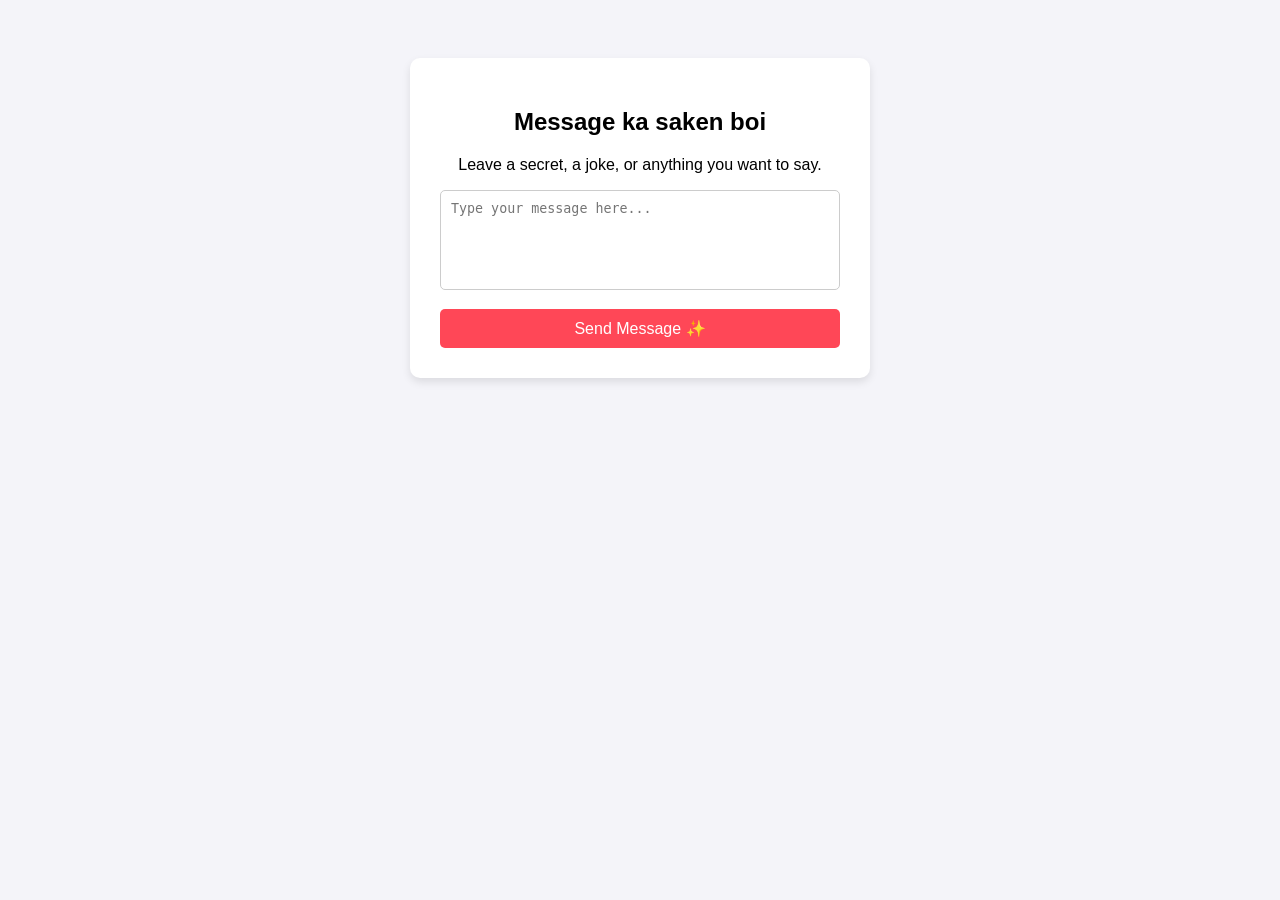
==== index.html @ f84fead3 "save" ====
<!DOCTYPE html>
<html lang="en">
<head>
    <meta charset="UTF-8">
    <meta name="viewport" content="width=device-width, initial-scale=1.0">
    <title>Send Me Random Messages!</title>
    <style>
        body { 
        font-family: Arial, sans-serif; 
        text-align: center; 
        padding: 50px; 
        background-color: #f4f4f9; 
    }
        .container { 
        max-width: 400px; 
        margin: 0 auto; 
        background: white; 
        padding: 30px; 
        border-radius: 10px; 
        box-shadow: 0 4px 8px rgba(0,0,0,0.1); 
    }
        textarea { 
        width: 100%; 
        height: 100px; 
        margin-bottom: 15px; 
        padding: 10px; 
        border-radius: 5px; 
        border: 1px solid #ccc; 
        resize: none; 
        box-sizing: border-box; 
    }
        button { 
        background-color: #ff4757; 
        color: white; 
        border: none; 
        padding: 10px 20px; 
        border-radius: 5px; 
        cursor: pointer; 
        font-size: 16px; 
        width: 100%; 
    }
        button:hover { 
        background-color: #e84118; 
    }
    </style>
</head>
<body>

    <div class="container">
        <h2>Message ka saken boi</h2>
        <p>Leave a secret, a joke, or anything you want to say.</p>
        
        <form id="messageForm" action="https://formspree.io/f/xzdwyklw" method="POST">
            <textarea name="message" placeholder="Type your message here..." required></textarea>
            <button type="submit">Send Message ✨</button>
        </form>
    </div>

    <script>
        const form = document.getElementById('messageForm');
        form.addEventListener('submit', async (e) => {
            e.preventDefault();
            const data = new FormData(form);
            
            const response = await fetch(form.action, {
                method: form.method,
                body: data,
                headers: { 'Accept': 'application/json' }
            });

            if (response.ok) {
                alert('Thank boss for your message! I will read it soon. 🙏');
                form.reset();
            } else {
                alert('Oops! Nagka-problema sa pagpapadala.');
            }
        });
    </script>
</body>
</html>
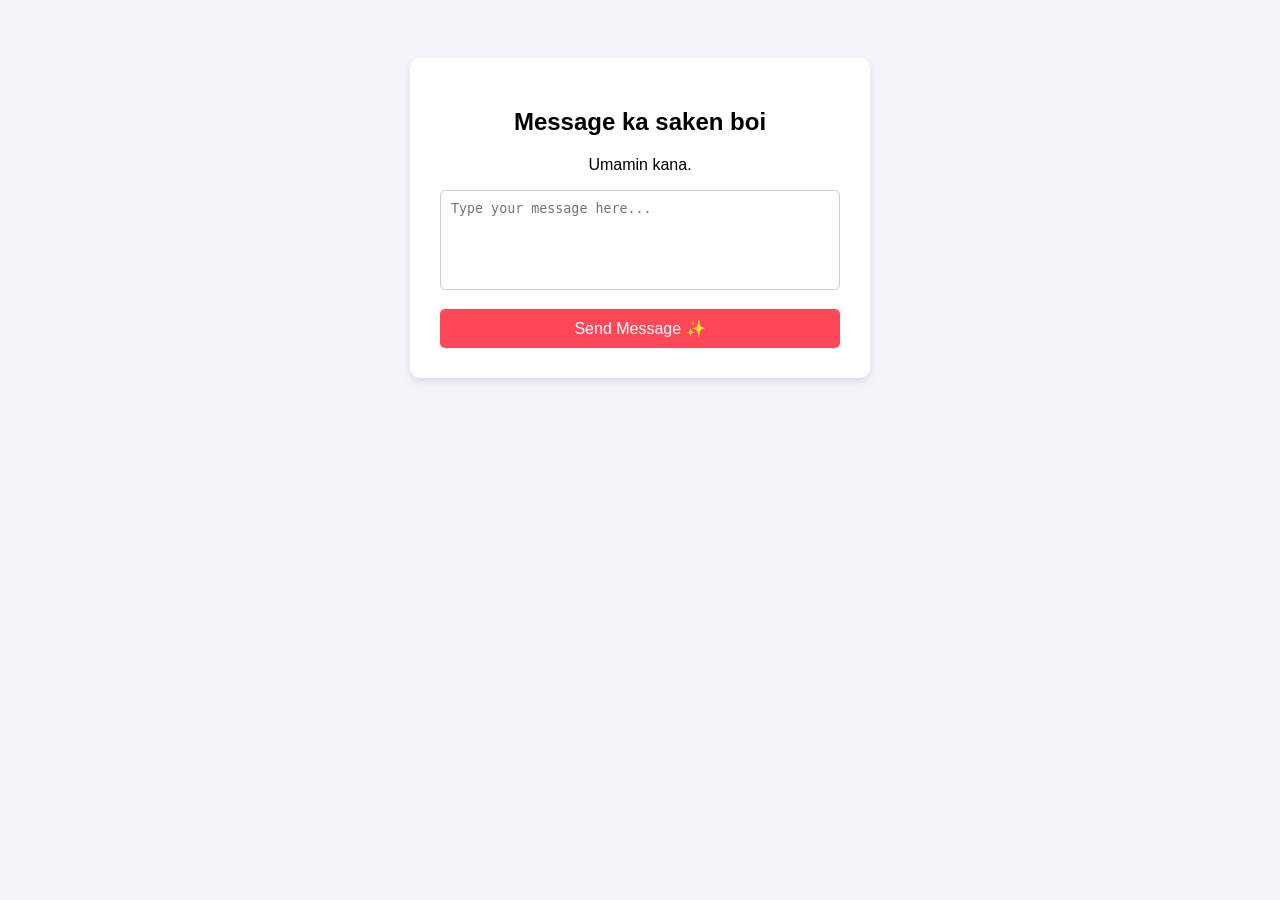
==== commit 5b14f1ad: "save" ====
--- a/index.html
+++ b/index.html
@@ -48,7 +48,7 @@
 
     <div class="container">
         <h2>Message ka saken boi</h2>
-        <p>Leave a secret, a joke, or anything you want to say.</p>
+        <p>Umamin kana.</p>
         
         <form id="messageForm" action="https://formspree.io/f/xzdwyklw" method="POST">
             <textarea name="message" placeholder="Type your message here..." required></textarea>
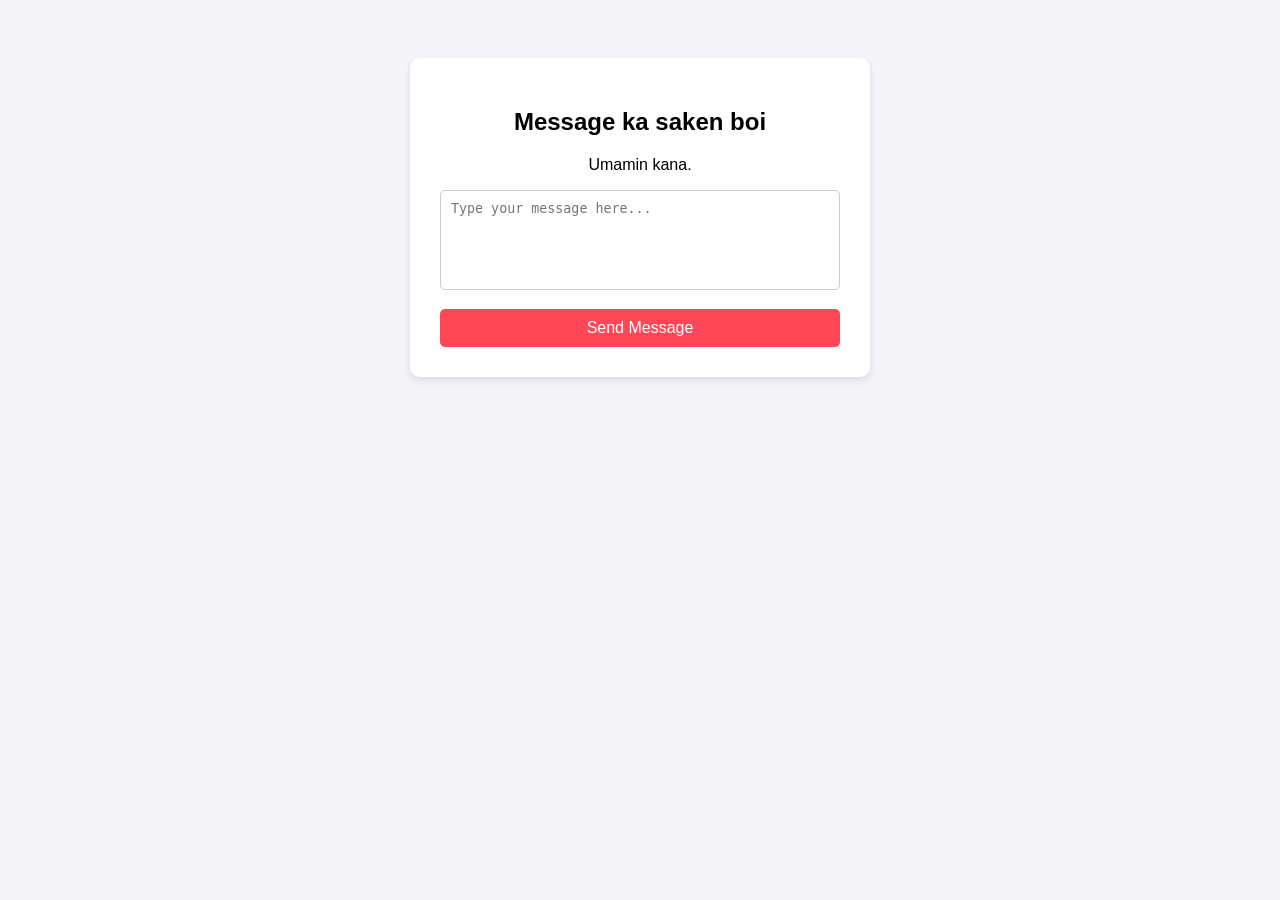
==== commit a7609f84: "added some bugs" ====
--- a/index.html
+++ b/index.html
@@ -4,45 +4,7 @@
     <meta charset="UTF-8">
     <meta name="viewport" content="width=device-width, initial-scale=1.0">
     <title>Send Me Random Messages!</title>
-    <style>
-        body { 
-        font-family: Arial, sans-serif; 
-        text-align: center; 
-        padding: 50px; 
-        background-color: #f4f4f9; 
-    }
-        .container { 
-        max-width: 400px; 
-        margin: 0 auto; 
-        background: white; 
-        padding: 30px; 
-        border-radius: 10px; 
-        box-shadow: 0 4px 8px rgba(0,0,0,0.1); 
-    }
-        textarea { 
-        width: 100%; 
-        height: 100px; 
-        margin-bottom: 15px; 
-        padding: 10px; 
-        border-radius: 5px; 
-        border: 1px solid #ccc; 
-        resize: none; 
-        box-sizing: border-box; 
-    }
-        button { 
-        background-color: #ff4757; 
-        color: white; 
-        border: none; 
-        padding: 10px 20px; 
-        border-radius: 5px; 
-        cursor: pointer; 
-        font-size: 16px; 
-        width: 100%; 
-    }
-        button:hover { 
-        background-color: #e84118; 
-    }
-    </style>
+    <link rel="stylesheet" href="style.css">
 </head>
 <body>
 
@@ -52,29 +14,10 @@
         
         <form id="messageForm" action="https://formspree.io/f/xzdwyklw" method="POST">
             <textarea name="message" placeholder="Type your message here..." required></textarea>
-            <button type="submit">Send Message ✨</button>
+            <button type="submit">Send Message</button>
         </form>
     </div>
 
-    <script>
-        const form = document.getElementById('messageForm');
-        form.addEventListener('submit', async (e) => {
-            e.preventDefault();
-            const data = new FormData(form);
-            
-            const response = await fetch(form.action, {
-                method: form.method,
-                body: data,
-                headers: { 'Accept': 'application/json' }
-            });
-
-            if (response.ok) {
-                alert('Thank boss for your message! I will read it soon. 🙏');
-                form.reset();
-            } else {
-                alert('Oops! Nagka-problema sa pagpapadala.');
-            }
-        });
-    </script>
+    <script src="script.js"></script>
 </body>
 </html>
--- a/style.css
+++ b/style.css
@@ -0,0 +1,37 @@
+body { 
+        font-family: Arial, sans-serif; 
+        text-align: center; 
+        padding: 50px; 
+        background-color: #f4f4f9; 
+    }
+        .container { 
+        max-width: 400px; 
+        margin: 0 auto; 
+        background: white; 
+        padding: 30px; 
+        border-radius: 10px; 
+        box-shadow: 0 4px 8px rgba(0,0,0,0.1); 
+    }
+        textarea { 
+        width: 100%; 
+        height: 100px; 
+        margin-bottom: 15px; 
+        padding: 10px; 
+        border-radius: 5px; 
+        border: 1px solid #ccc; 
+        resize: none; 
+        box-sizing: border-box; 
+    }
+        button { 
+        background-color: #ff4757; 
+        color: white; 
+        border: none; 
+        padding: 10px 20px;
+        border-radius: 5px; 
+        cursor: pointer; 
+        font-size: 16px; 
+        width: 100%; 
+    }
+        button:hover { 
+        background-color: #e84118; 
+    }
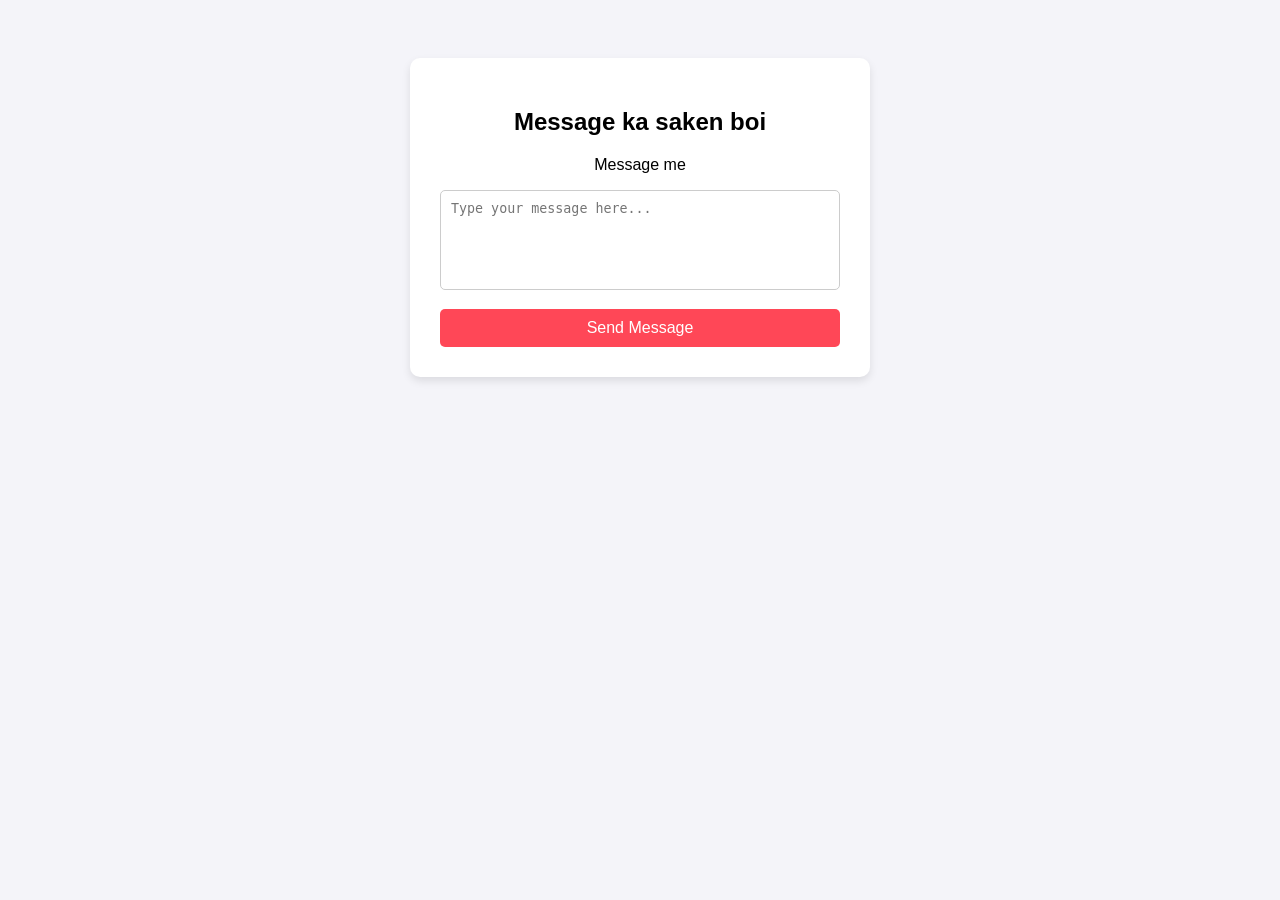
==== commit dac2e442: "mini changes" ====
--- a/index.html
+++ b/index.html
@@ -10,7 +10,7 @@
 
     <div class="container">
         <h2>Message ka saken boi</h2>
-        <p>Umamin kana.</p>
+        <p>Message me</p>
         
         <form id="messageForm" action="https://formspree.io/f/xzdwyklw" method="POST">
             <textarea name="message" placeholder="Type your message here..." required></textarea>
